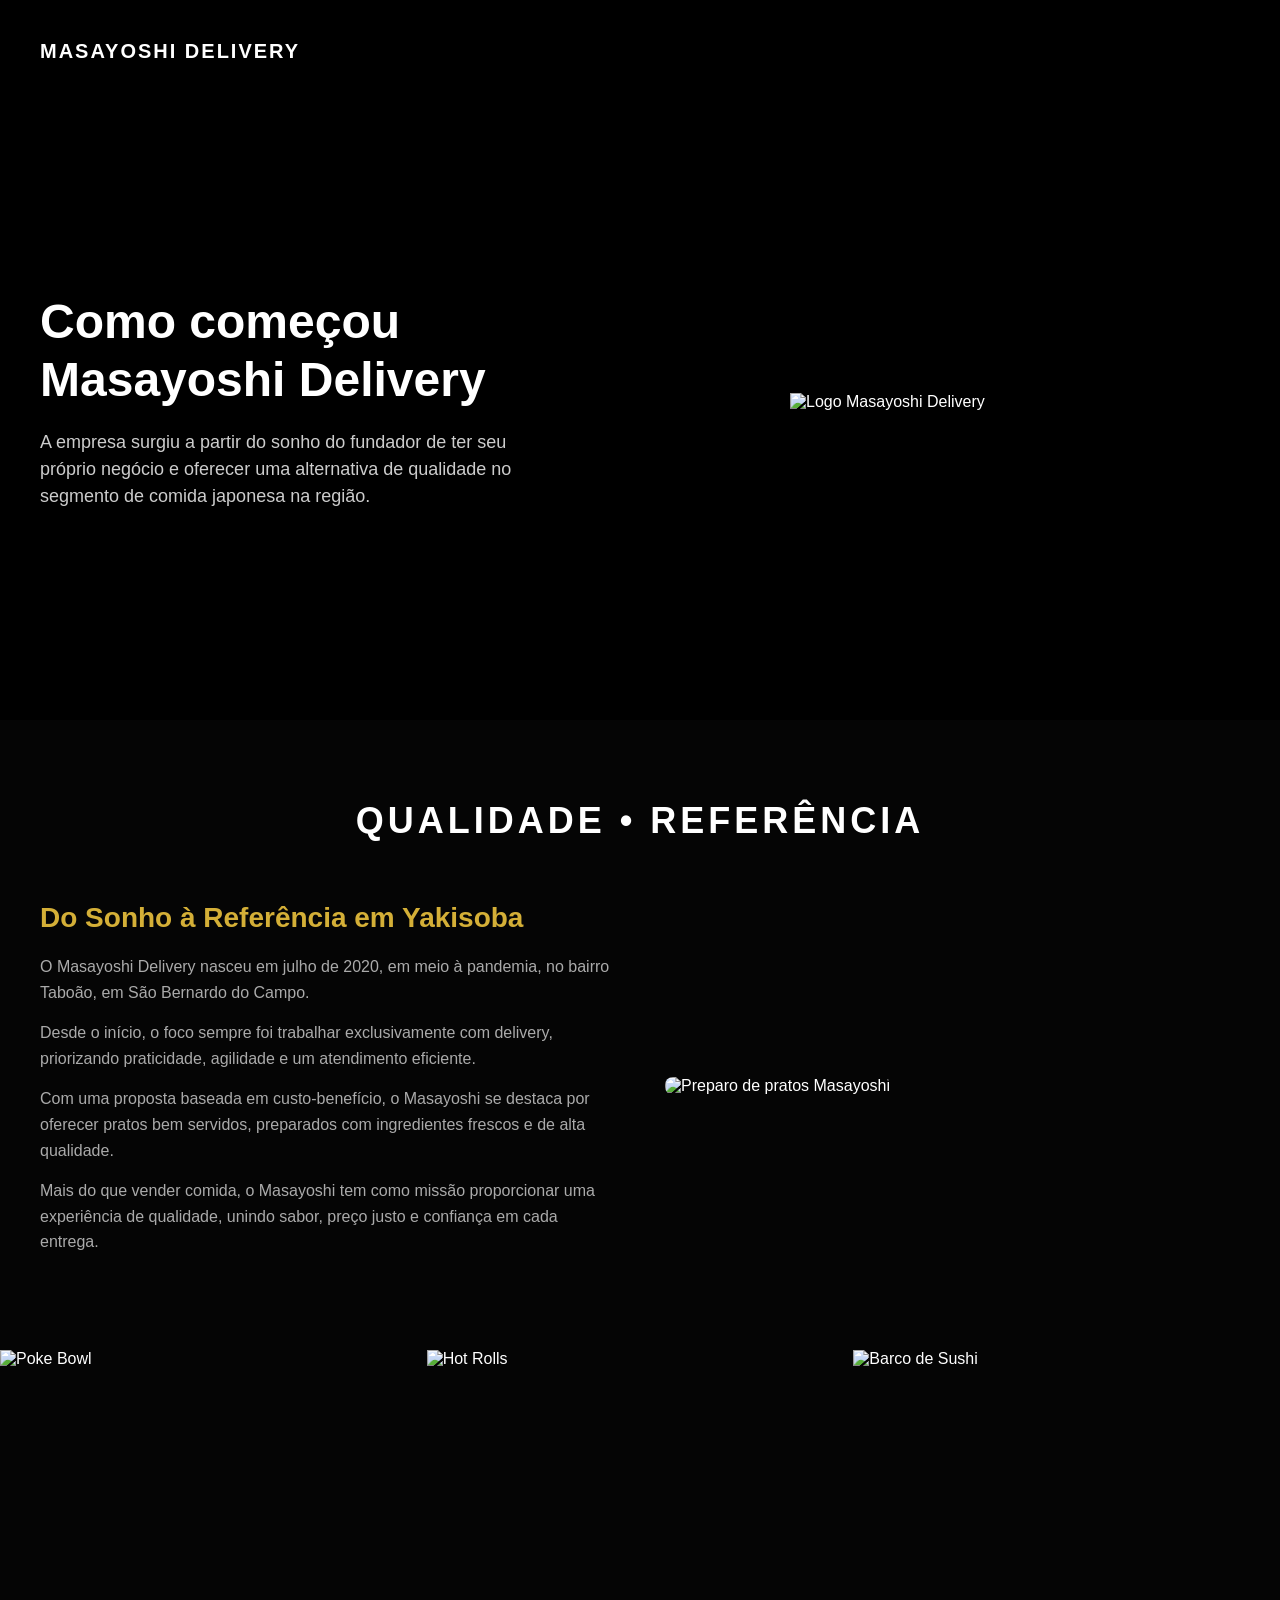
==== index.html @ 49e62e63 "Add files via upload" ====
<!DOCTYPE html>
<html lang="pt-BR">
<head>
    <meta charset="UTF-8">
    <meta name="viewport" content="width=device-width, initial-scale=1.0">
    <title>Sobre Nós - Masayoshi Delivery</title>
    <link rel="stylesheet" href="style.css">
</head>
<body>

    <header class="hero-section">
        <div class="top-bar">MASAYOSHI DELIVERY</div>
        
        <div class="hero-conteudo">
            <div class="hero-texto">
                <h1>Como começou<br>Masayoshi Delivery</h1>
                <p>A empresa surgiu a partir do sonho do fundador de ter seu próprio negócio e oferecer uma alternativa de qualidade no segmento de comida japonesa na região.</p>
            </div>
            
            <div class="hero-imagem">
                <img src="img/logo.png.png" alt="Logo Masayoshi Delivery">
            </div>
        </div>
    </header>

    <section class="sobre-nos">
        <h2>QUALIDADE • REFERÊNCIA</h2>
        
        <div class="conteudo">
            <div class="texto">
                <h3>Do Sonho à Referência em Yakisoba</h3>
                <p>O Masayoshi Delivery nasceu em julho de 2020, em meio à pandemia, no bairro Taboão, em São Bernardo do Campo.</p>
                <p>Desde o início, o foco sempre foi trabalhar exclusivamente com delivery, priorizando praticidade, agilidade e um atendimento eficiente.</p>
                <p>Com uma proposta baseada em custo-benefício, o Masayoshi se destaca por oferecer pratos bem servidos, preparados com ingredientes frescos e de alta qualidade.</p>
                <p>Mais do que vender comida, o Masayoshi tem como missão proporcionar uma experiência de qualidade, unindo sabor, preço justo e confiança em cada entrega.</p>
            </div>
            
            <div class="imagem-destaque">
                <img src="img/Pedidos.png.jpg" alt="Preparo de pratos Masayoshi">
            </div>
        </div>
    </section>

    <footer class="galeria">
        <img src="img/Poke.png.jpg" alt="Poke Bowl">
        <img src="img/HotRoll.png.jpg" alt="Hot Rolls">
        <img src="img/Barca.png.jpg" alt="Barco de Sushi">
    </footer>

</body>
</html>
---- style.css ----
* {
    margin: 0;
    padding: 0;
    box-sizing: border-box;
    font-family: 'Arial', sans-serif;
}

body {
    background-color: #050505; 
    color: #ffffff; 
}


.hero-section {
    background-color: #000000; 
    min-height: 80vh; 
    display: flex;
    flex-direction: column;
    padding: 40px;
}


.top-bar {
    font-weight: bold;
    font-size: 20px;
    letter-spacing: 2px;
    margin-bottom: 60px;
}


.hero-conteudo {
    display: flex;
    justify-content: space-between; 
    align-items: center; 
    flex: 1;
    max-width: 1200px; 
    margin: 0 auto; 
    width: 100%;
}

.hero-texto {
    flex: 1; 
    max-width: 500px;
}

.hero-texto h1 {
    font-size: 48px;
    margin-bottom: 20px;
    line-height: 1.2;
}

.hero-texto p {
    line-height: 1.5;
    color: #cccccc;
    font-size: 18px;
}


.hero-imagem {
    flex: 1; 
    display: flex;
    justify-content: flex-end; 
}

.hero-imagem img {
    max-width: 450px; 
    width: 100%;
}


.sobre-nos {
    padding: 80px 40px;
}

.sobre-nos h2 {
    text-align: center;
    font-size: 36px;
    letter-spacing: 4px;
    margin-bottom: 60px;
}

.conteudo {
    display: flex;
    gap: 50px; 
    align-items: center;
    max-width: 1200px;
    margin: 0 auto;
}

.texto {
    flex: 1; 
}

.texto h3 {
    font-size: 28px;
    color: #d4af37; 
    margin-bottom: 20px;
}

.texto p {
    margin-bottom: 15px;
    line-height: 1.6;
    color: #aaaaaa;
}

.imagem-destaque {
    flex: 1;
}

.imagem-destaque img {
    width: 100%;
    border-radius: 8px; 
}


.galeria {
    display: flex;
}

.galeria img {
    width: 33.333%; 
    height: 350px;
    object-fit: cover;
}
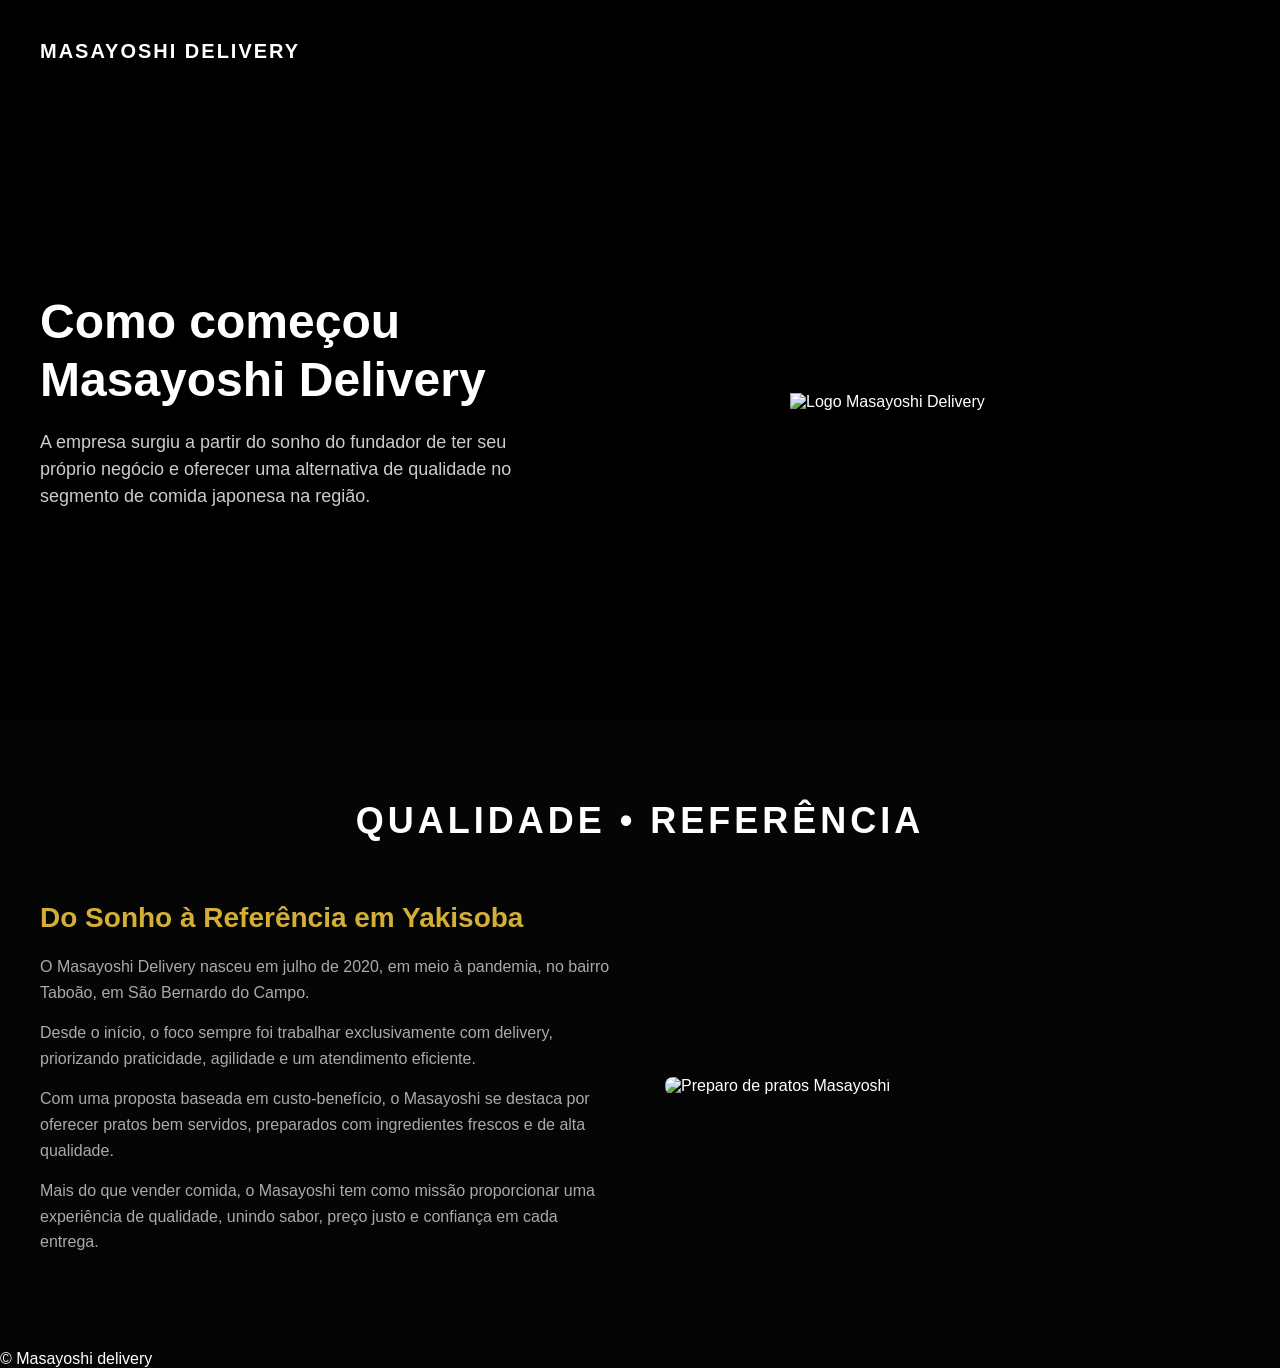
==== commit beed9ea2: "Fix logo image and update footer text Updated logo image source and footer content." ====
--- a/index.html
+++ b/index.html
@@ -18,7 +18,7 @@
             </div>
             
             <div class="hero-imagem">
-                <img src="img/logo.png.png" alt="Logo Masayoshi Delivery">
+                <img src="img/Logo2.png" alt="Logo Masayoshi Delivery">
             </div>
         </div>
     </header>
@@ -36,16 +36,14 @@
             </div>
             
             <div class="imagem-destaque">
-                <img src="img/Pedidos.png.jpg" alt="Preparo de pratos Masayoshi">
+                <img src="img/Pedidos.jpg" alt="Preparo de pratos Masayoshi">
             </div>
         </div>
     </section>
+    
+<footer> &copy;  Masayoshi delivery
+</footer>
 
-    <footer class="galeria">
-        <img src="img/Poke.png.jpg" alt="Poke Bowl">
-        <img src="img/HotRoll.png.jpg" alt="Hot Rolls">
-        <img src="img/Barca.png.jpg" alt="Barco de Sushi">
-    </footer>
 
 </body>
-</html>+</html>
